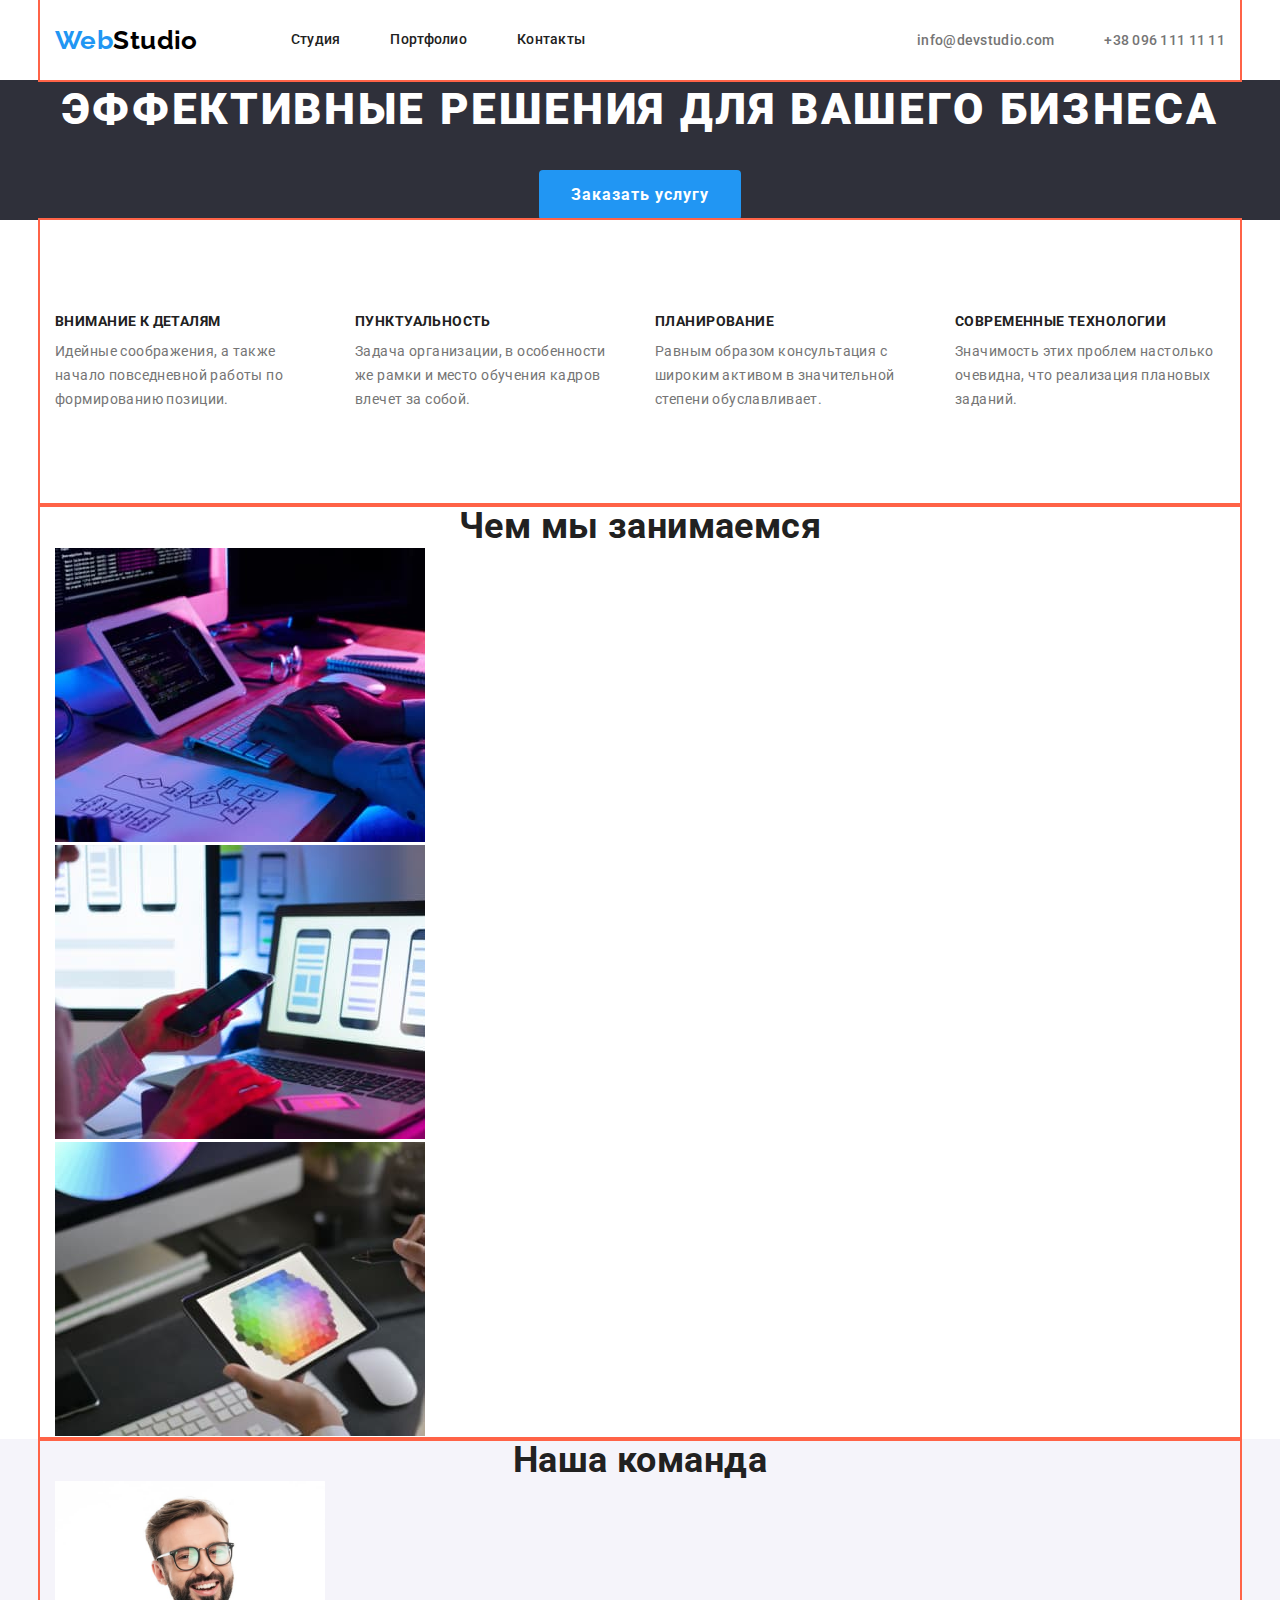
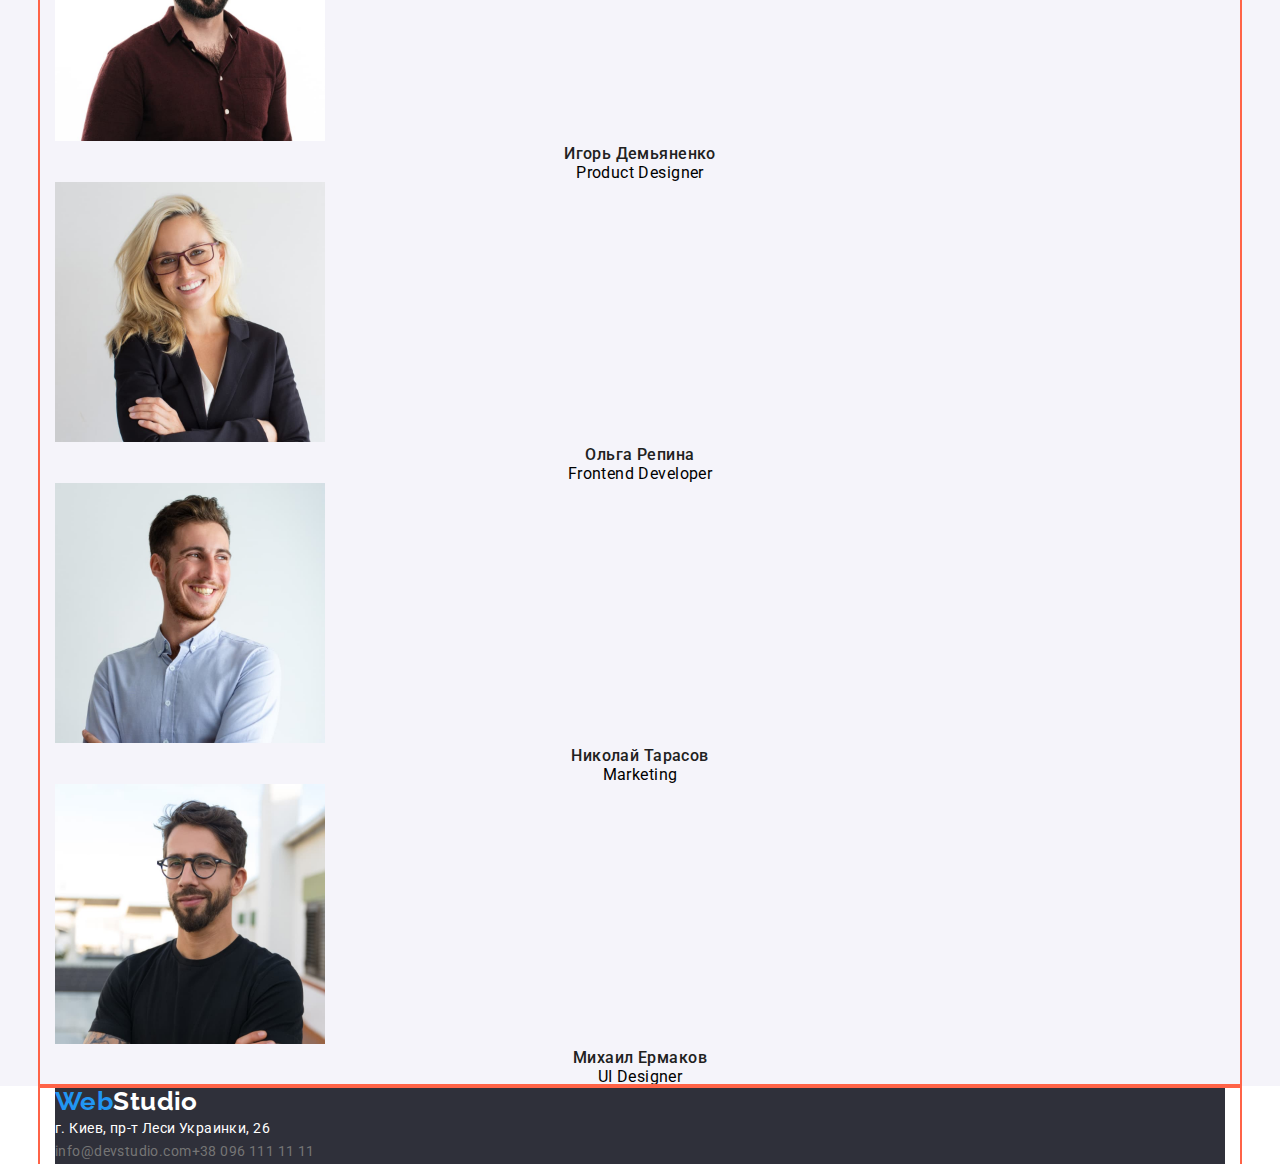
==== index.html @ 1a0620cc "подключил стили последними" ====
<!DOCTYPE html>
<html lang="ru">
<head>
    <meta charset="UTF-8">
    <meta http-equiv="X-UA-Compatible" content="IE=edge">
    <meta name="viewport" content="width=device-width, initial-scale=1.0">
    <title>Document</title>
    <link rel="stylesheet" href="https://cdnjs.cloudflare.com/ajax/libs/modern-normalize/1.1.0/modern-normalize.min.css">
    <link rel="preconnect" href="https://fonts.googleapis.com">
    <link rel="preconnect" href="https://fonts.gstatic.com" crossorigin>
    <link href="https://fonts.googleapis.com/css2?family=Raleway:wght@700&family=Roboto:wght@400;500;700;900&display=swap"
        rel="stylesheet">
    <link rel="stylesheet" href="./css/styles.css">
</head>
<body>
    <!--Хэдер-->
   <div class="container">
    <header class="header">
        <nav class="main-nav">
            <a href="/" lang="en" class="logo-header"><span class="logo1">Web</span><span class="logo2">Studio</span></a>
            <ul class="site-nav list">
                <li class="item"><a href="" class="link">Студия</a></li>
                <li class="item"><a href="./portfolio.html" class="link">Портфолио</a></li>
                <li class="item"><a href="" class="link">Контакты</a></li>
    
            </ul>
        
        <ul class="contacts list">
            <li class="item"><a href="mailto:info@devstudio.com" class="link">info@devstudio.com</a></li>
            <li class="item"><a href="tel:+380961111111" class="link">+38 096 111 11 11</a></li>
        </ul>
        </nav>
    </header>
   </div>

   <main>
        <!--Герой-->
        <section class="hero">
            
            <h1 class="hero-title">Эффективные решения для вашего бизнеса</h1>
            <button type="button" class="hero-button">Заказать услугу</button>

        </section>
        
        <!--Преимущества-->
        <section class="section">
            <div class="container">
                <h2 class="section-heading hidden">Наши преимущества</h2>
                <ul class="list">
                    <li class="adv">
                        <h3 class="section-advantages">Внимание к деталям</h3>
                        <p class="section-description">Идейные соображения, а также начало повседневной работы по формированию позиции.
                        </p>
                    </li>
                    <li class="adv">
                        <h3 class="section-advantages">Пунктуальность</h3>
                        <p class="section-description">Задача организации, в особенности же рамки и место обучения кадров влечет за
                            собой.</p>
                    </li>
                    <li class="adv">
                        <h3 class="section-advantages">Планирование</h3>
                        <p class="section-description">Равным образом консультация с широким активом в значительной степени
                            обуславливает.</p>
                    </li>
                
                    <li class="adv">
                        <h3 class="section-advantages">Современные технологии</h3>
                        <p class="section-description">Значимость этих проблем настолько очевидна, что реализация плановых заданий.</p>
                    </li>
                
                </ul>
            </div>
        </section>
        
        <!--Чем мы занимемся-->
        <section>
           <div class="container">
                <h2 class="section-heading">Чем мы занимаемся</h2>
                <ul class="list">
                    <li>
                        <img src="./images/img.jpg" alt="описание услуги 1" width="370" height="294">
                    </li>
                    <li>
                        <img src="./images/img-2.jpg" alt="описание услуги 2" width="370" height="294">
                    </li>
                    <li>
                        <img src="./images/img-3.jpg" alt="описание услуги 3" width="370" height="294">
                    </li>
                </ul>
           </div>
        </section>
        
        <!--Наша команда-->
        <section class="section-team">
            <div class="container">
                <h2 class="section-heading">Наша команда</h2>
                <ul class="list">
                    <li>
                        <img src="./images/игорьдем.jpg" alt="фото Игоря Демьяненко" width="270" height="260">
                        <h3 class="names">Игорь Демьяненко</h3>
                        <p lang="en" class="team-position">Product Designer</p>
                    </li>
                    <li>
                        <img src="./images/olgarepina.jpg" alt="фото Ольги Репиной" width="270" height="260">
                        <h3 class="names">Ольга Репина</h3>
                        <p lang="en" class="team-position">Frontend Developer</p>
                    </li>
                    <li>
                        <img src="./images/nikolaytarasov3.jpg" alt="фото Николая Тарасова" width="270" height="260">
                        <h3 class="names">Николай Тарасов</h3>
                        <p lang="en" class="team-position">Marketing</p>
                    </li>
                    <li>
                        <img src="./images/mihailermakov4.jpg" alt="фото Михаила Ермакова" width="270" height="260">
                        <h3 class="names">Михаил Ермаков</h3>
                        <p lang="en" class="team-position">UI Designer</p>
                    </li>
                
                </ul>
            </div>
        </section>
   </main>
    
    <div class="container">
        <footer class="footer">
            <a href="/" lang="en" class="logo-footer"><span class="logo1">Web</span><span class="logo2">Studio</span></a>
        
            <address class="adress">г. Киев, пр-т Леси Украинки, 26</address>
        
            <ul class="contacts list">
                <li>
                    <a href="mailto:info@devstudio.com" class="link">info@devstudio.com</a>
                </li>
                <li>
                    <a href="tel:+380961111111" class="link">+38 096 111 11 11</a>
                </li>
            </ul>
        
        
        </footer>
    </div>


</body>
</html>
---- css/styles.css ----
:root {
  --accent-color: #2196f3;
  --text-color: #757575;
  --heading-color: #212121;
  --footer-color: #2f303a;
  --primary-white: #ffffff;
  --main-backgroung-color: #ffffff;
  --header-color: #ececec;
  --secondary-background-colour: #f5f4fa;
  --hero-background: #2f303a;
  --hero-button-colour: #188ce8;
}

body {
  font-family: Roboto, sans-serif;
  font-size: 14px;
  background-color: var(--main-backgroung-color);
  letter-spacing: 0.03em;
  font-style: normal;
}
h1,
h2,
h3,
p,
ul {
  margin-top: 0;
  margin-bottom: 0;
}
.container {
  width: 1200px;
  padding: 0 15px;
  margin: 0 auto;
  box-sizing: border-box;
  outline: 2px solid tomato;
}

.list,
.list .link {
  list-style: none;
  text-decoration: none;
  padding-left: 0;
}
.hidden {
  margin-top: 0;
}
/* ЛОГОТИП */

.logo-header,
.logo-footer {
  font-family: Raleway, sans-serif;
  font-weight: bold;
  font-size: 26px;
  line-height: 1.19;
  text-decoration: none;
}

.logo-header .logo1 {
  color: var(--accent-color);
}

.logo-header .logo2 {
  color: #000000;
}
.logo-footer .logo1 {
  color: var(--accent-color);
}
.logo-footer .logo2 {
  color: var(--primary-white);
}

/* ХЭДЕР */
.header {
  background-color: var(--main-backgroung-color);
}
.logo-header {
  margin-left: 0px;
}
.main-nav {
  display: flex;
  align-items: center;
}
.site-nav {
  display: flex;
  margin-left: 93px;
}
.contacts {
  display: flex;
  margin-left: auto;
}

/* .site-nav .item {
  background-color: tomato;
}

.contacts .item {
  background-color: tomato;
} */
.site-nav .item:not(:last-child) {
  margin-right: 50px;
}
.contacts .item:not(:last-child) {
  margin-right: 50px;
}

.site-nav .link {
  display: block;
  padding-top: 32px;
  padding-bottom: 32px;

  color: var(--heading-color);
  font-weight: 500;
  line-height: 1.14;
  letter-spacing: 0.02em;
}

.site-nav .link.current {
  color: var(--accent-color);
}

.contacts .link {
  color: var(--text-color);
  font-weight: 500;
  line-height: 1.14px;
  letter-spacing: 0.02em;
}

.site-nav .link:hover,
.site-nav .link:focus,
.contacts .link:hover,
.contacts .link:focus {
  color: var(--accent-color);
}

/* FOOTER */

.footer {
  background-color: var(--footer-color);
}

.adress {
  color: var(--primary-white);
  line-height: 1.71;
  font-style: normal;
}
.footer .link {
  line-height: 1.71;
  font-weight: normal;
  letter-spacing: 0.03em;
}

/* MAIN */

h2,
h3 {
  color: var(--heading-color);
}

/* HERO */
.hero {
  background-color: var(--hero-background);
  text-align: center;
}

.hero-title {
  color: var(--primary-white);
  font-weight: 900;
  font-size: 44px;
  line-height: 1.36;
  letter-spacing: 0.06em;
  text-transform: uppercase;
  /* margin-top: 200px; */
}

.hero-button {
  display: inline-block;
  background-color: var(--accent-color);
  color: var(--primary-white);
  font-family: inherit;
  font-weight: 700;
  font-size: 16px;
  line-height: 1.87;
  /* display: flex; */
  align-items: center;
  letter-spacing: 0.06em;
  cursor: pointer;
  border-radius: 4px;
  border: none;
  padding: 10px 32px;
  margin-top: 30px;
}

.hero-button:hover,
.hero-button:focus {
  background-color: var(--hero-button-colour);
}

/* Описание */
.section .list {
  display: flex;
}

.section-heading.hidden {
  display: none;
}

.section-heading {
  font-weight: bold;
  font-size: 36px;
  line-height: 1.17;
  text-align: center;
}

.section .section-advantages {
  font-weight: bold;
  font-size: 14px;
  line-height: 1.14;
  text-transform: uppercase;
  margin-bottom: 10px;
}

.section .section-description {
  color: var(--text-color);
  font-size: 14px;
  line-height: 1.71;

  width: 270px;
}

.section .adv {
  padding-top: 94px;
  padding-bottom: 94px;
  margin-right: 30px;
}
.section .adv:last-child {
  margin-right: 0;
}

/* BUTTONS */
.filter .button {
  background-color: var(--secondary-background-colour);
  color: var(--heading-color);
  font-family: inherit;
  font-weight: 500;
  font-size: 16px;
  line-height: 1.62;
  text-align: center;
  cursor: pointer;
}

.button:hover,
.button:focus {
  background-color: var(--accent-color);
  color: var(--primary-white);
}

/* НАША КОМАНДА */
.section-team {
  background-color: var(--secondary-background-colour);
}
.section-team .names,
.section-team .team-position {
  font-size: 16px;
  line-height: 1.19;
  text-align: center;
}
.names {
  font-weight: 500;
}

/* ПОРТФОЛИО */
.portfolio .portfolio-heading {
  font-weight: bold;
  font-size: 18px;
  line-height: 2;
  letter-spacing: 0.06em;
}
.portfolio .link {
  text-decoration: none;
  list-style: none;
}
.portfolio-description {
  font-size: 16px;
  line-height: 1.87;
  color: var(--text-color);
}
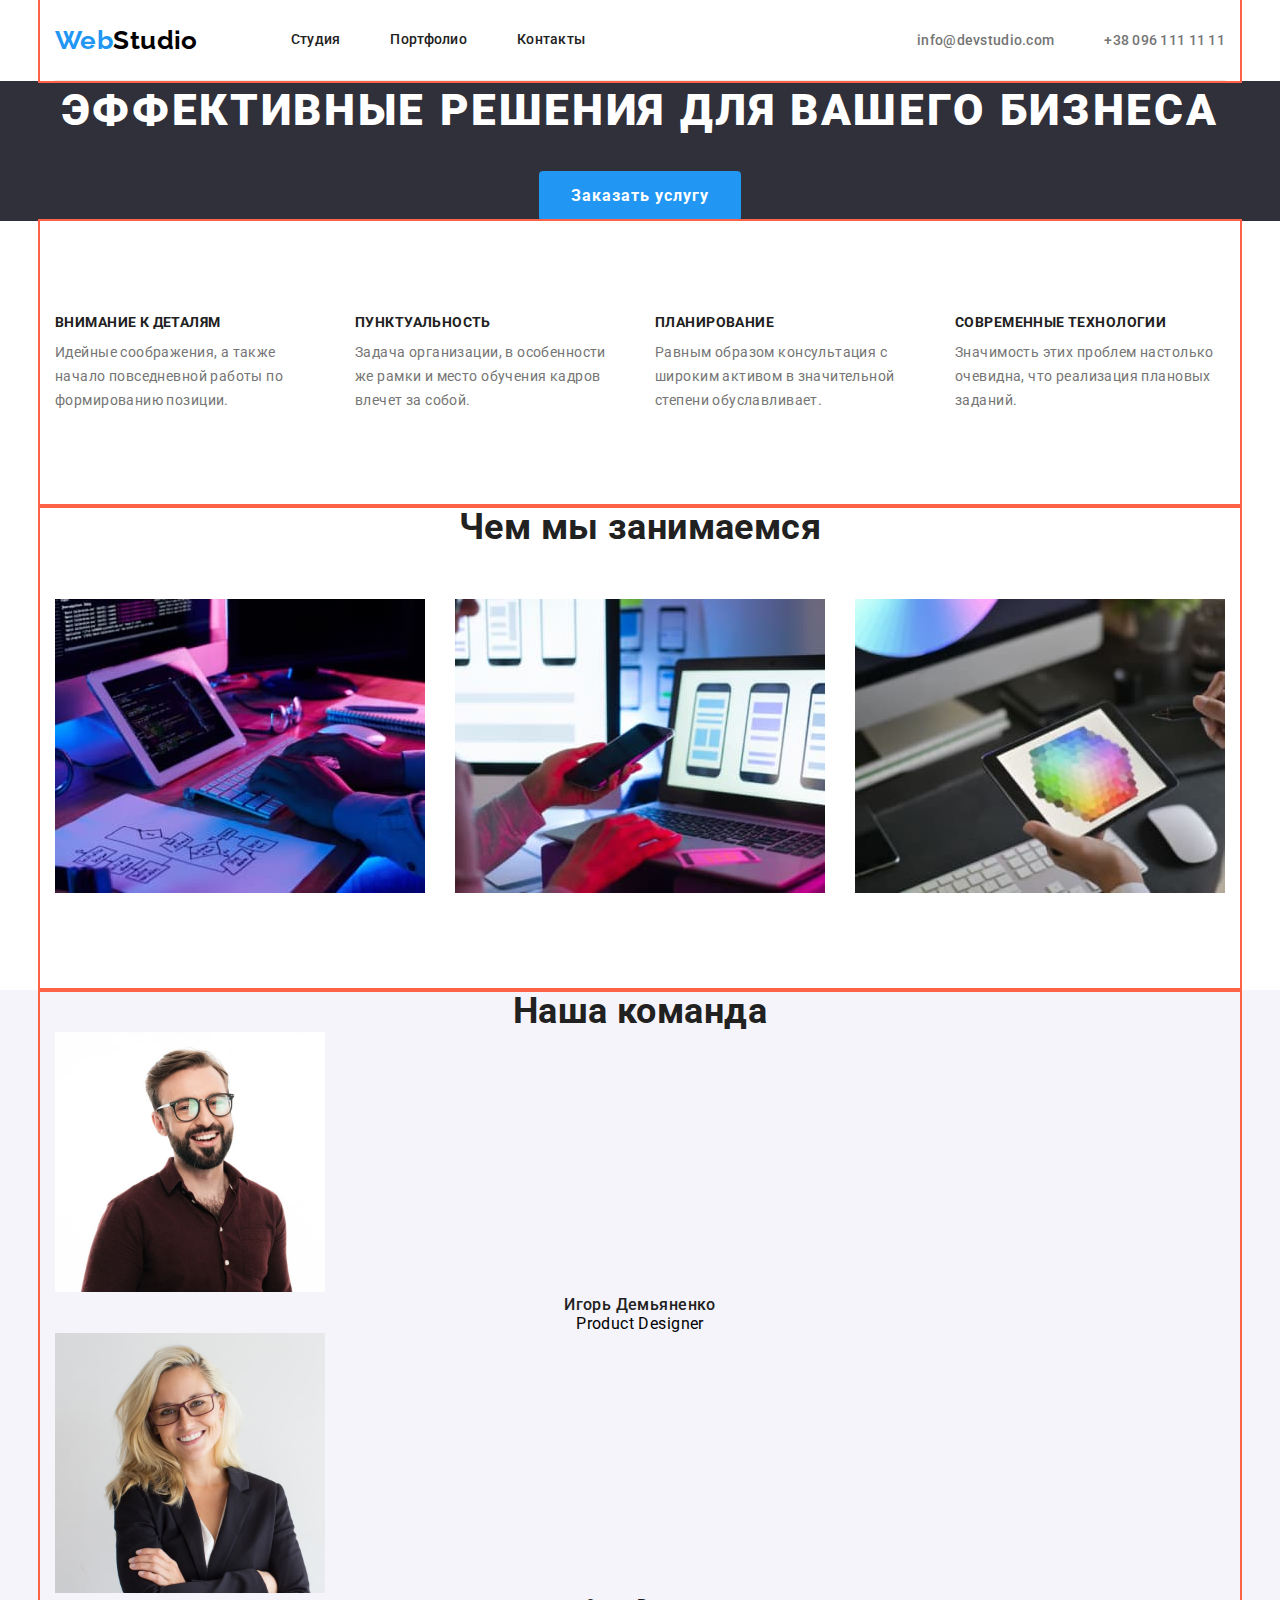
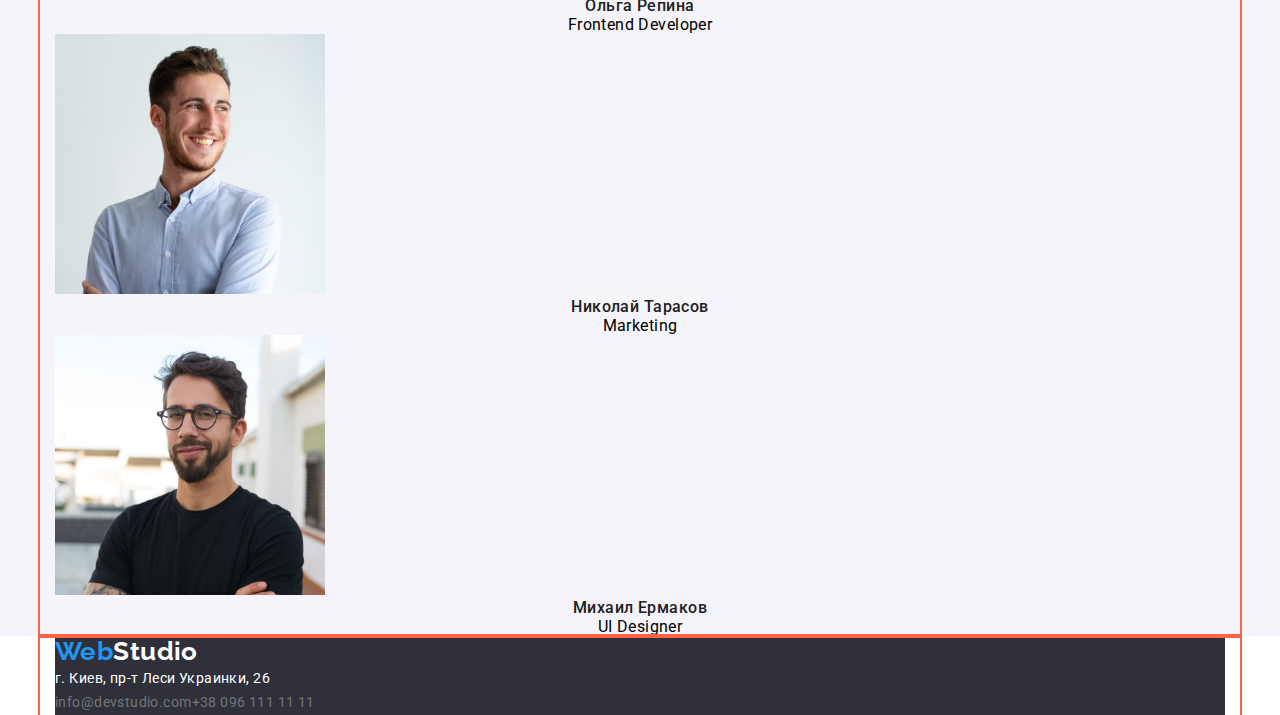
==== commit b24be4ac: "дз 3 чем мы занимемся" ====
--- a/index.html
+++ b/index.html
@@ -76,14 +76,14 @@
         <section>
            <div class="container">
                 <h2 class="section-heading">Чем мы занимаемся</h2>
-                <ul class="list">
-                    <li>
+                <ul class="list engagemant">
+                    <li class="item">
                         <img src="./images/img.jpg" alt="описание услуги 1" width="370" height="294">
                     </li>
-                    <li>
+                    <li class="item">
                         <img src="./images/img-2.jpg" alt="описание услуги 2" width="370" height="294">
                     </li>
-                    <li>
+                    <li class="item">
                         <img src="./images/img-3.jpg" alt="описание услуги 3" width="370" height="294">
                     </li>
                 </ul>
--- a/css/styles.css
+++ b/css/styles.css
@@ -71,6 +71,7 @@
 /* ХЭДЕР */
 .header {
   background-color: var(--main-backgroung-color);
+  border-bottom: 1px solid var(--header-color);
 }
 .logo-header {
   margin-left: 0px;
@@ -235,6 +236,17 @@
   margin-right: 0;
 }
 
+/* Чем мы занимаемся */
+.engagemant {
+  display: flex;
+  align-items: center;
+  margin-top: 50px;
+  padding-bottom: 94px;
+}
+.engagemant .item + .item {
+  margin-left: 30px;
+}
+
 /* BUTTONS */
 .filter .button {
   background-color: var(--secondary-background-colour);
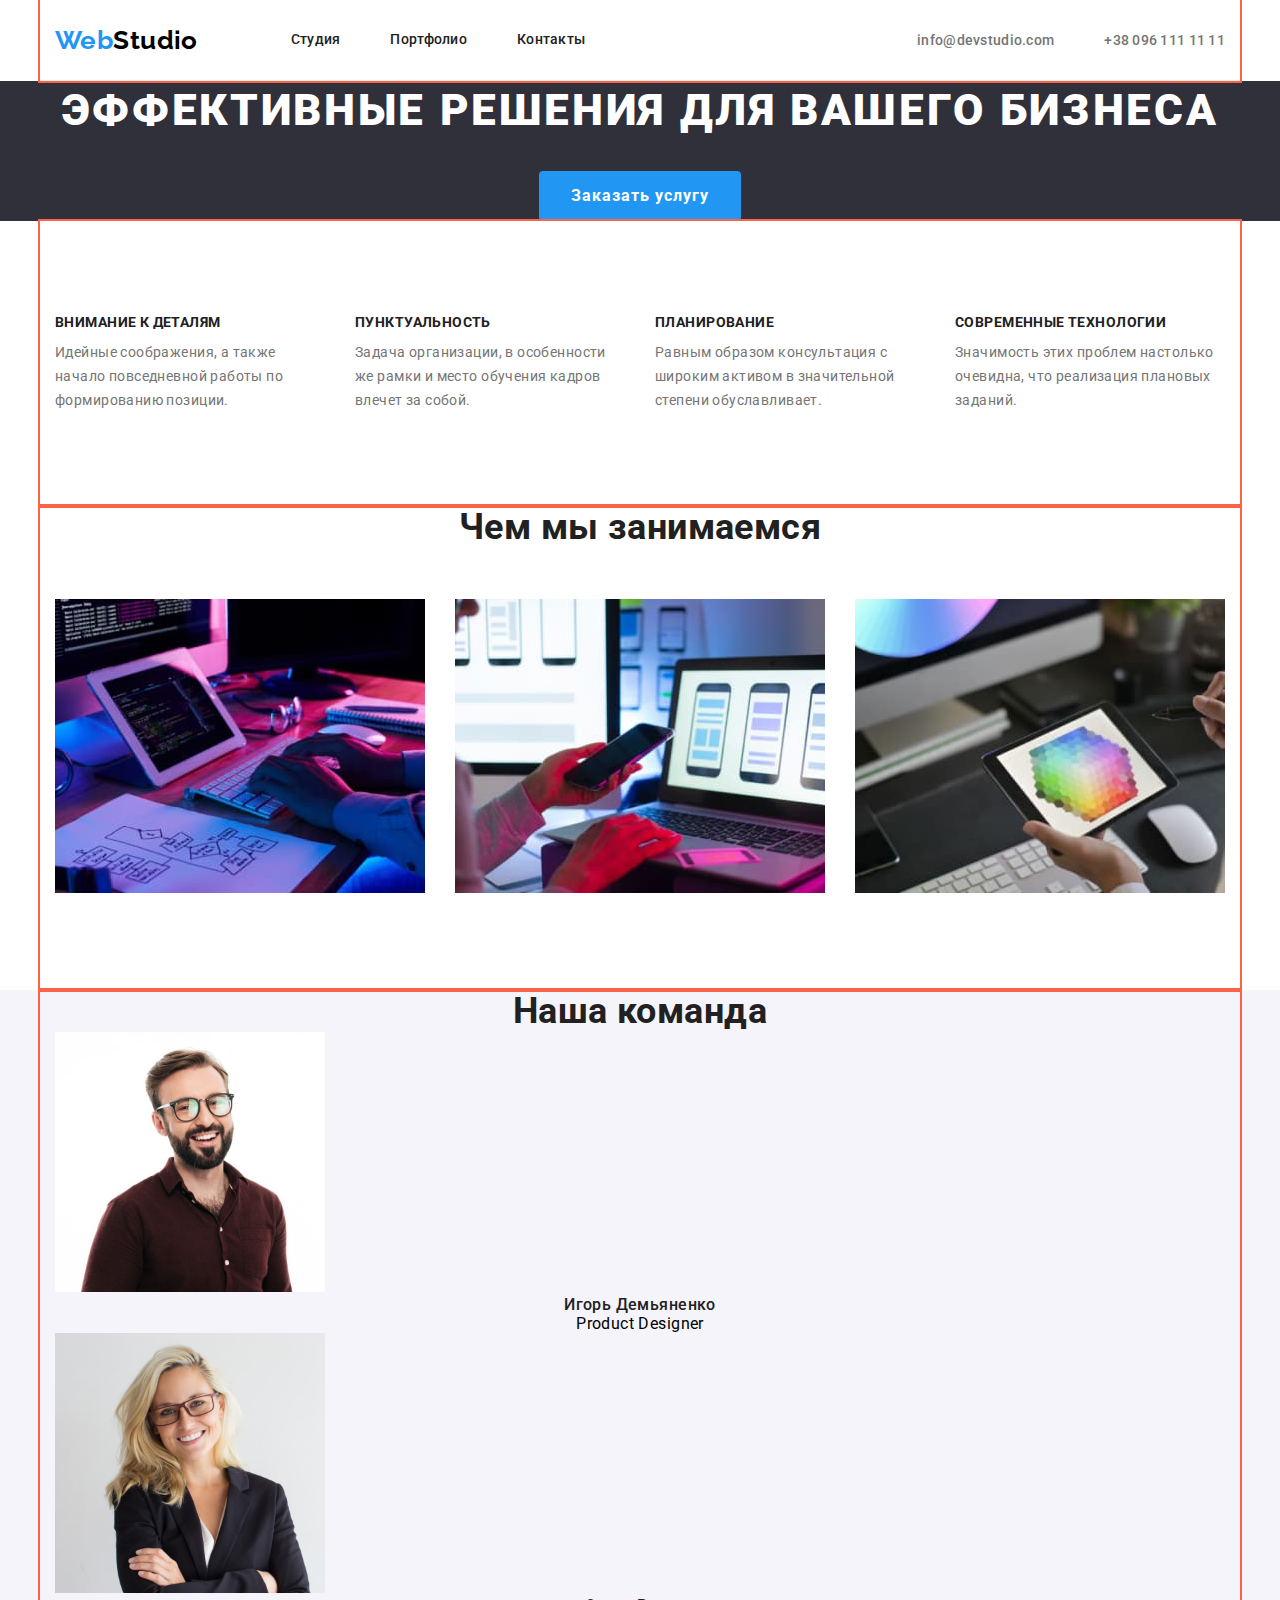
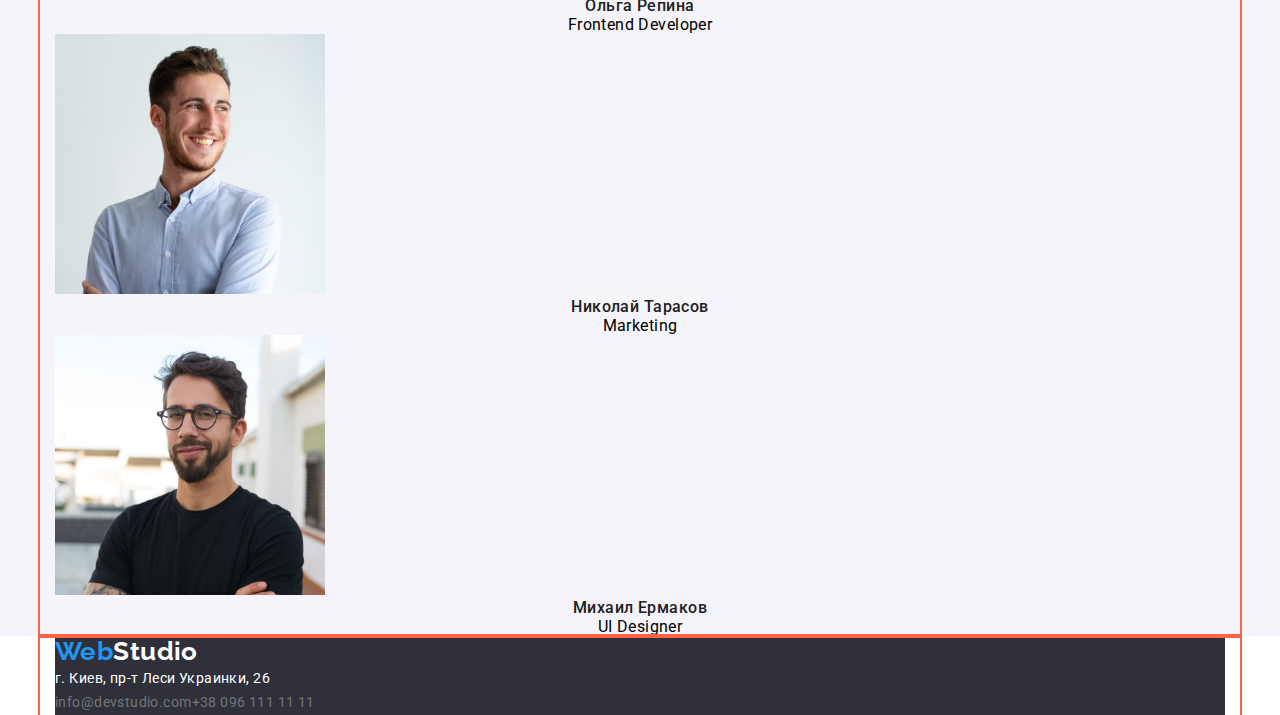
==== commit 9ae5118a: "дз3 добавил лнию в хедер" ====
--- a/index.html
+++ b/index.html
@@ -14,7 +14,7 @@
 </head>
 <body>
     <!--Хэдер-->
-   <div class="container">
+   <div class="container line">
     <header class="header">
         <nav class="main-nav">
             <a href="/" lang="en" class="logo-header"><span class="logo1">Web</span><span class="logo2">Studio</span></a>
--- a/css/styles.css
+++ b/css/styles.css
@@ -71,6 +71,8 @@
 /* ХЭДЕР */
 .header {
   background-color: var(--main-backgroung-color);
+}
+.line {
   border-bottom: 1px solid var(--header-color);
 }
 .logo-header {
@@ -89,13 +91,6 @@
   margin-left: auto;
 }
 
-/* .site-nav .item {
-  background-color: tomato;
-}
-
-.contacts .item {
-  background-color: tomato;
-} */
 .site-nav .item:not(:last-child) {
   margin-right: 50px;
 }
@@ -242,6 +237,10 @@
   align-items: center;
   margin-top: 50px;
   padding-bottom: 94px;
+  max-width: 100%;
+}
+.engagemant .item {
+  display: block;
 }
 .engagemant .item + .item {
   margin-left: 30px;
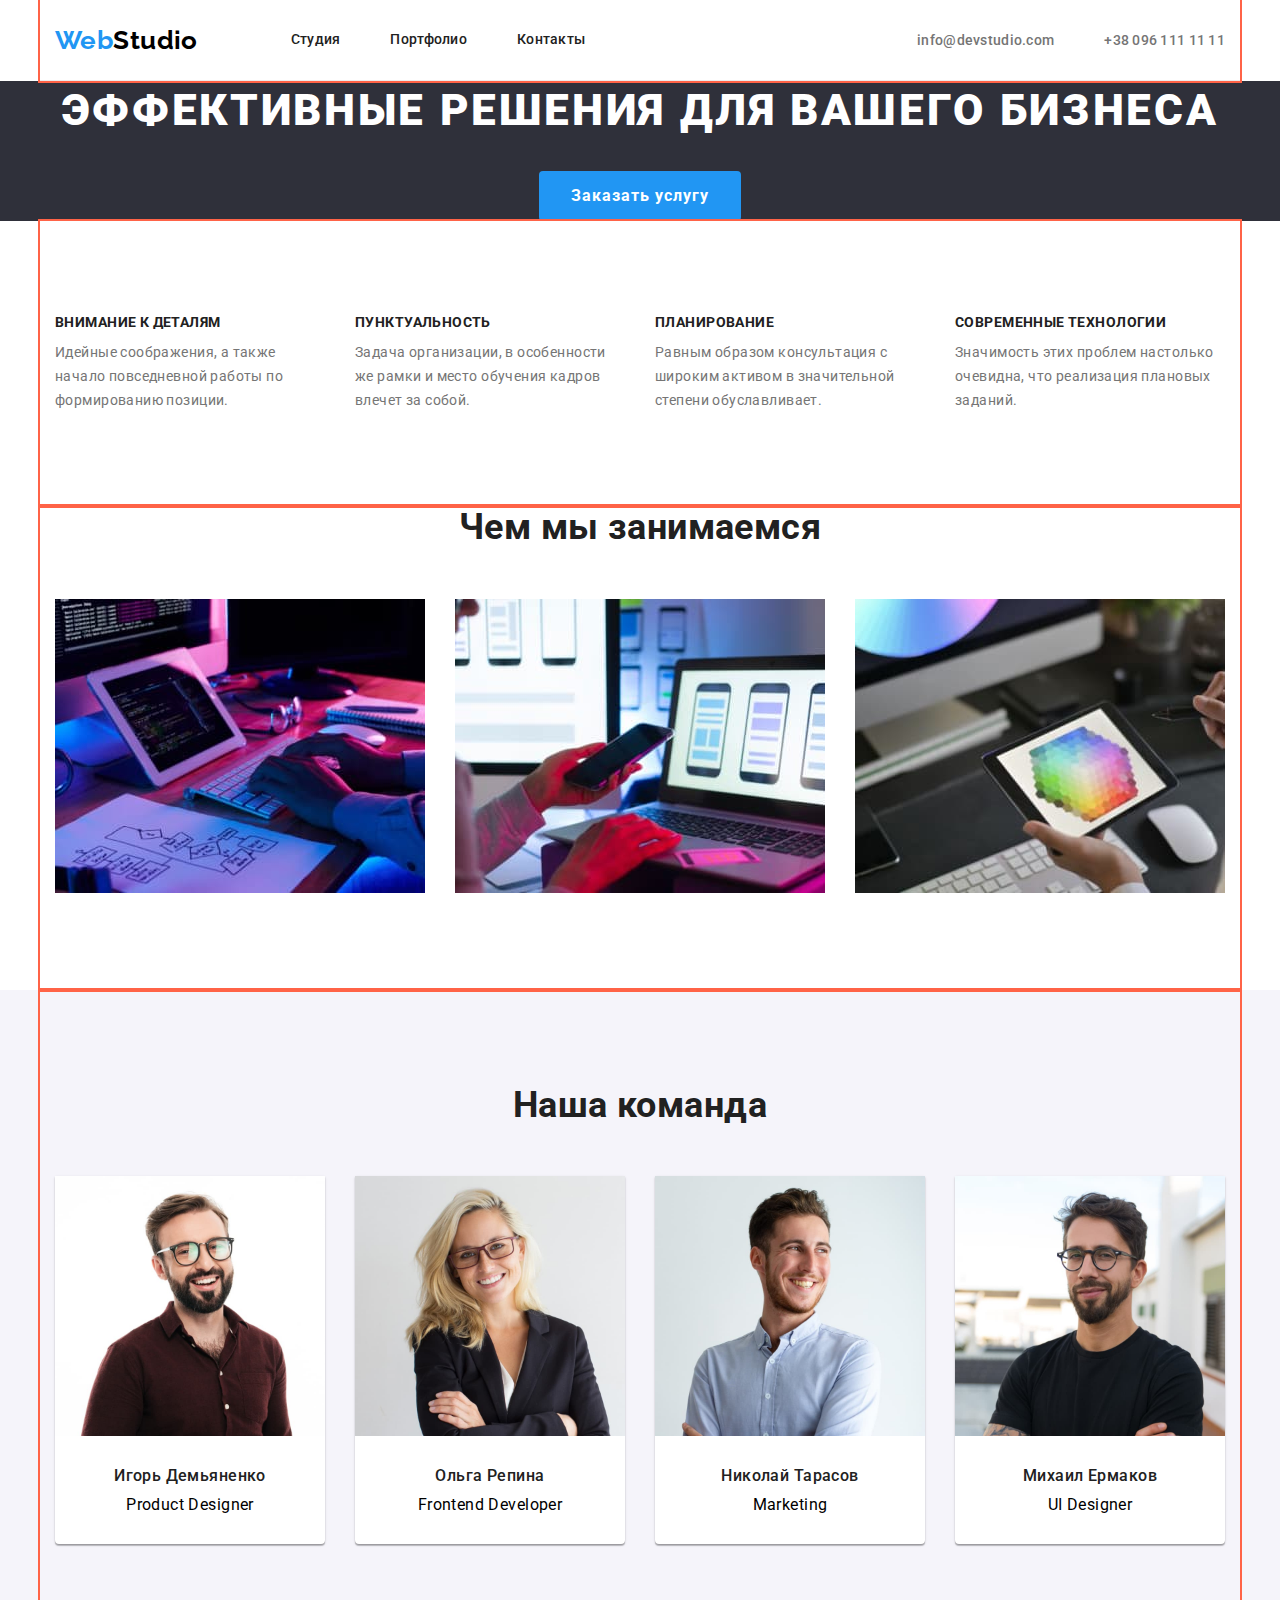
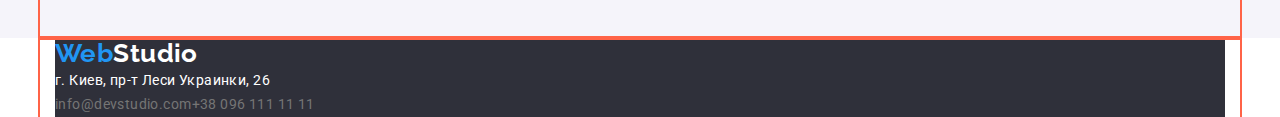
==== commit e7eb4b83: "дз3 сделал нашу команду" ====
--- a/index.html
+++ b/index.html
@@ -95,22 +95,22 @@
             <div class="container">
                 <h2 class="section-heading">Наша команда</h2>
                 <ul class="list">
-                    <li>
+                    <li class="photo-team">
                         <img src="./images/игорьдем.jpg" alt="фото Игоря Демьяненко" width="270" height="260">
                         <h3 class="names">Игорь Демьяненко</h3>
                         <p lang="en" class="team-position">Product Designer</p>
                     </li>
-                    <li>
+                    <li class="photo-team">
                         <img src="./images/olgarepina.jpg" alt="фото Ольги Репиной" width="270" height="260">
                         <h3 class="names">Ольга Репина</h3>
                         <p lang="en" class="team-position">Frontend Developer</p>
                     </li>
-                    <li>
+                    <li class="photo-team">
                         <img src="./images/nikolaytarasov3.jpg" alt="фото Николая Тарасова" width="270" height="260">
                         <h3 class="names">Николай Тарасов</h3>
                         <p lang="en" class="team-position">Marketing</p>
                     </li>
-                    <li>
+                    <li class="photo-team">
                         <img src="./images/mihailermakov4.jpg" alt="фото Михаила Ермакова" width="270" height="260">
                         <h3 class="names">Михаил Ермаков</h3>
                         <p lang="en" class="team-position">UI Designer</p>
--- a/css/styles.css
+++ b/css/styles.css
@@ -237,13 +237,39 @@
   align-items: center;
   margin-top: 50px;
   padding-bottom: 94px;
-  max-width: 100%;
 }
 .engagemant .item {
   display: block;
 }
 .engagemant .item + .item {
   margin-left: 30px;
+}
+
+/* Наша команда */
+.section-team .section-heading {
+  padding-top: 94px;
+  padding-bottom: 50px;
+}
+.section-team .list {
+  display: flex;
+}
+.photo-team {
+  background-color: var(--main-backgroung-color);
+  display: flex;
+  width: calc((100% - 90px) / 4);
+  margin-right: 30px;
+  margin-bottom: 94px;
+  flex-direction: column;
+  box-shadow: 0px 1px 3px rgba(0, 0, 0, 0.12), 0px 1px 1px rgba(0, 0, 0, 0.14),
+    0px 2px 1px rgba(0, 0, 0, 0.2);
+  border-radius: 0px 0px 4px 4px;
+}
+.names {
+  margin-top: 30px;
+}
+.team-position {
+  margin-top: 10px;
+  margin-bottom: 30px;
 }
 
 /* BUTTONS */
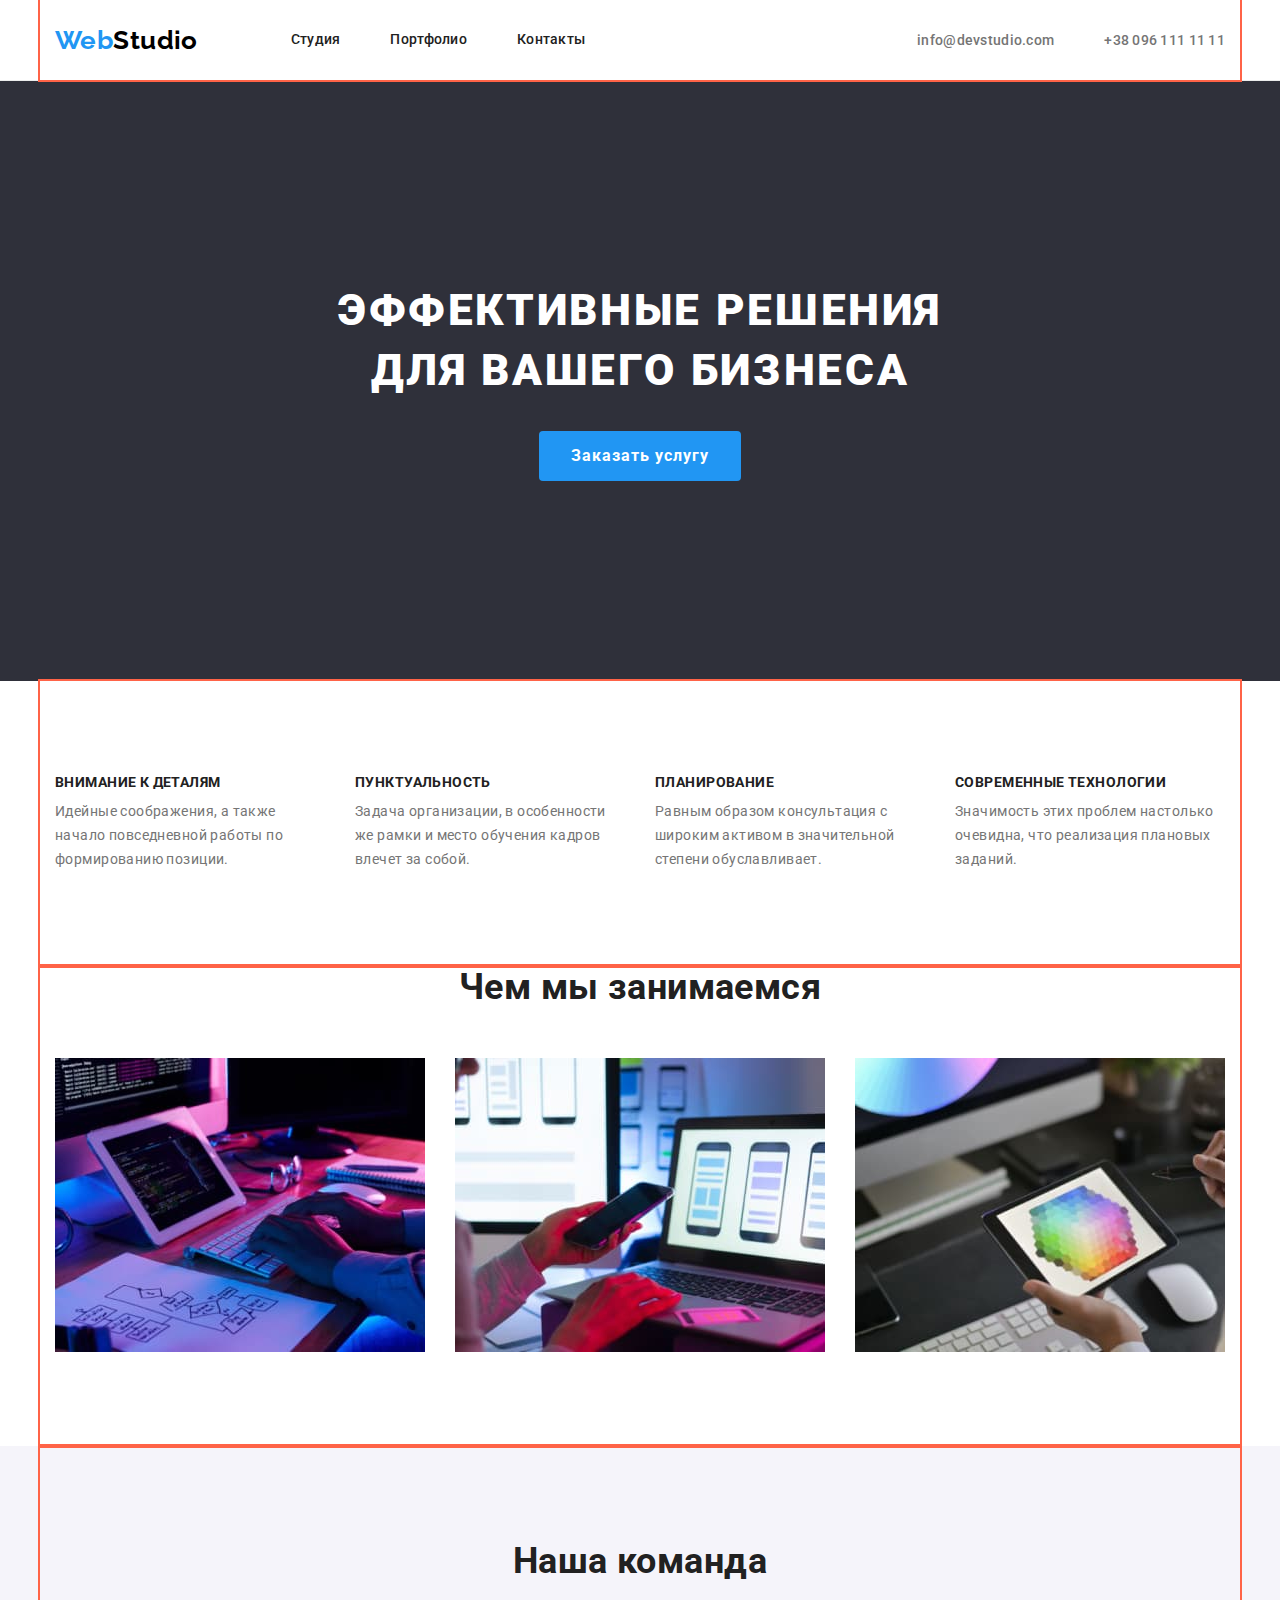
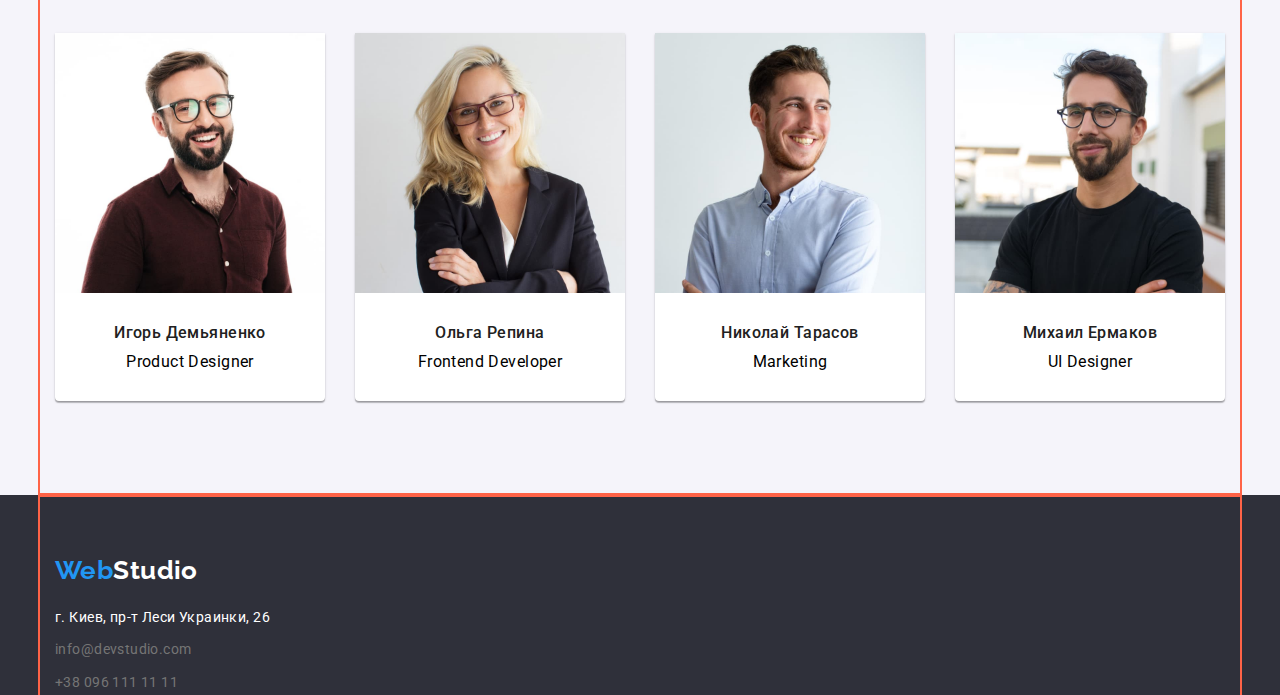
==== commit 67deb1f2: "дз3 закончил главную" ====
--- a/index.html
+++ b/index.html
@@ -14,24 +14,24 @@
 </head>
 <body>
     <!--Хэдер-->
-   <div class="container line">
-    <header class="header">
-        <nav class="main-nav">
-            <a href="/" lang="en" class="logo-header"><span class="logo1">Web</span><span class="logo2">Studio</span></a>
-            <ul class="site-nav list">
-                <li class="item"><a href="" class="link">Студия</a></li>
-                <li class="item"><a href="./portfolio.html" class="link">Портфолио</a></li>
-                <li class="item"><a href="" class="link">Контакты</a></li>
-    
-            </ul>
-        
-        <ul class="contacts list">
-            <li class="item"><a href="mailto:info@devstudio.com" class="link">info@devstudio.com</a></li>
-            <li class="item"><a href="tel:+380961111111" class="link">+38 096 111 11 11</a></li>
-        </ul>
-        </nav>
+   <header class="header">
+       <div class="container">
+            <nav class="main-nav">
+                <a href="/" lang="en" class="logo-header"><span class="logo1">Web</span><span class="logo2">Studio</span></a>
+                <ul class="site-nav list">
+                    <li class="item"><a href="" class="link">Студия</a></li>
+                    <li class="item"><a href="./portfolio.html" class="link">Портфолио</a></li>
+                    <li class="item"><a href="" class="link">Контакты</a></li>
+            
+                </ul>
+            
+                <ul class="contacts list">
+                    <li class="item"><a href="mailto:info@devstudio.com" class="link">info@devstudio.com</a></li>
+                    <li class="item"><a href="tel:+380961111111" class="link">+38 096 111 11 11</a></li>
+                </ul>
+            </nav>
+       </div>
     </header>
-   </div>
 
    <main>
         <!--Герой-->
@@ -78,13 +78,13 @@
                 <h2 class="section-heading">Чем мы занимаемся</h2>
                 <ul class="list engagemant">
                     <li class="item">
-                        <img src="./images/img.jpg" alt="описание услуги 1" width="370" height="294">
+                        <img src="./images/img.jpg" alt="описание услуги 1" width="370" height="294" class="image no-gap">
                     </li>
                     <li class="item">
-                        <img src="./images/img-2.jpg" alt="описание услуги 2" width="370" height="294">
+                        <img src="./images/img-2.jpg" alt="описание услуги 2" width="370" height="294" class="image no-gap">
                     </li>
                     <li class="item">
-                        <img src="./images/img-3.jpg" alt="описание услуги 3" width="370" height="294">
+                        <img src="./images/img-3.jpg" alt="описание услуги 3" width="370" height="294" class="image no-gap">
                     </li>
                 </ul>
            </div>
@@ -96,22 +96,22 @@
                 <h2 class="section-heading">Наша команда</h2>
                 <ul class="list">
                     <li class="photo-team">
-                        <img src="./images/игорьдем.jpg" alt="фото Игоря Демьяненко" width="270" height="260">
+                        <img src="./images/игорьдем.jpg" alt="фото Игоря Демьяненко" width="270" height="260" class="image no-gap">
                         <h3 class="names">Игорь Демьяненко</h3>
                         <p lang="en" class="team-position">Product Designer</p>
                     </li>
                     <li class="photo-team">
-                        <img src="./images/olgarepina.jpg" alt="фото Ольги Репиной" width="270" height="260">
+                        <img src="./images/olgarepina.jpg" alt="фото Ольги Репиной" width="270" height="260" class="image no-gap">
                         <h3 class="names">Ольга Репина</h3>
                         <p lang="en" class="team-position">Frontend Developer</p>
                     </li>
                     <li class="photo-team">
-                        <img src="./images/nikolaytarasov3.jpg" alt="фото Николая Тарасова" width="270" height="260">
+                        <img src="./images/nikolaytarasov3.jpg" alt="фото Николая Тарасова" width="270" height="260" class="image no-gap">
                         <h3 class="names">Николай Тарасов</h3>
                         <p lang="en" class="team-position">Marketing</p>
                     </li>
                     <li class="photo-team">
-                        <img src="./images/mihailermakov4.jpg" alt="фото Михаила Ермакова" width="270" height="260">
+                        <img src="./images/mihailermakov4.jpg" alt="фото Михаила Ермакова" width="270" height="260" class="image no-gap">
                         <h3 class="names">Михаил Ермаков</h3>
                         <p lang="en" class="team-position">UI Designer</p>
                     </li>
@@ -120,25 +120,29 @@
             </div>
         </section>
    </main>
-    
-    <div class="container">
-        <footer class="footer">
-            <a href="/" lang="en" class="logo-footer"><span class="logo1">Web</span><span class="logo2">Studio</span></a>
+
+    <footer class="footer">
+       <div class="container">
+        
+            <div class="cont-foot">
+                <a href="/" lang="en" class="logo-footer"><span class="logo1">Web</span><span class="logo2">Studio</span></a>
+            </div>
         
             <address class="adress">г. Киев, пр-т Леси Украинки, 26</address>
         
             <ul class="contacts list">
-                <li>
+                <li class="footreq">
                     <a href="mailto:info@devstudio.com" class="link">info@devstudio.com</a>
                 </li>
-                <li>
+                <li class="footreq">
                     <a href="tel:+380961111111" class="link">+38 096 111 11 11</a>
                 </li>
             </ul>
         
-        
-        </footer>
-    </div>
+       </div>
+    
+    
+    </footer>
 
 
 </body>
--- a/css/styles.css
+++ b/css/styles.css
@@ -33,7 +33,9 @@
   box-sizing: border-box;
   outline: 2px solid tomato;
 }
-
+.no-gap {
+  display: block;
+}
 .list,
 .list .link {
   list-style: none;
@@ -71,10 +73,9 @@
 /* ХЭДЕР */
 .header {
   background-color: var(--main-backgroung-color);
-}
-.line {
   border-bottom: 1px solid var(--header-color);
 }
+
 .logo-header {
   margin-left: 0px;
 }
@@ -86,7 +87,7 @@
   display: flex;
   margin-left: 93px;
 }
-.contacts {
+.header .contacts {
   display: flex;
   margin-left: auto;
 }
@@ -132,16 +133,24 @@
 .footer {
   background-color: var(--footer-color);
 }
+.cont-foot {
+  padding-top: 60px;
+}
 
 .adress {
   color: var(--primary-white);
   line-height: 1.71;
   font-style: normal;
-}
+  margin-top: 20px;
+}
+
 .footer .link {
   line-height: 1.71;
   font-weight: normal;
   letter-spacing: 0.03em;
+}
+.footreq {
+  margin-top: 9px;
 }
 
 /* MAIN */
@@ -164,7 +173,10 @@
   line-height: 1.36;
   letter-spacing: 0.06em;
   text-transform: uppercase;
-  /* margin-top: 200px; */
+  padding-top: 200px;
+  width: 696px;
+  margin-left: auto;
+  margin-right: auto;
 }
 
 .hero-button {
@@ -175,7 +187,6 @@
   font-weight: 700;
   font-size: 16px;
   line-height: 1.87;
-  /* display: flex; */
   align-items: center;
   letter-spacing: 0.06em;
   cursor: pointer;
@@ -183,6 +194,7 @@
   border: none;
   padding: 10px 32px;
   margin-top: 30px;
+  margin-bottom: 200px;
 }
 
 .hero-button:hover,
@@ -264,6 +276,10 @@
     0px 2px 1px rgba(0, 0, 0, 0.2);
   border-radius: 0px 0px 4px 4px;
 }
+.photo-team:last-child {
+  margin-right: 0;
+}
+
 .names {
   margin-top: 30px;
 }
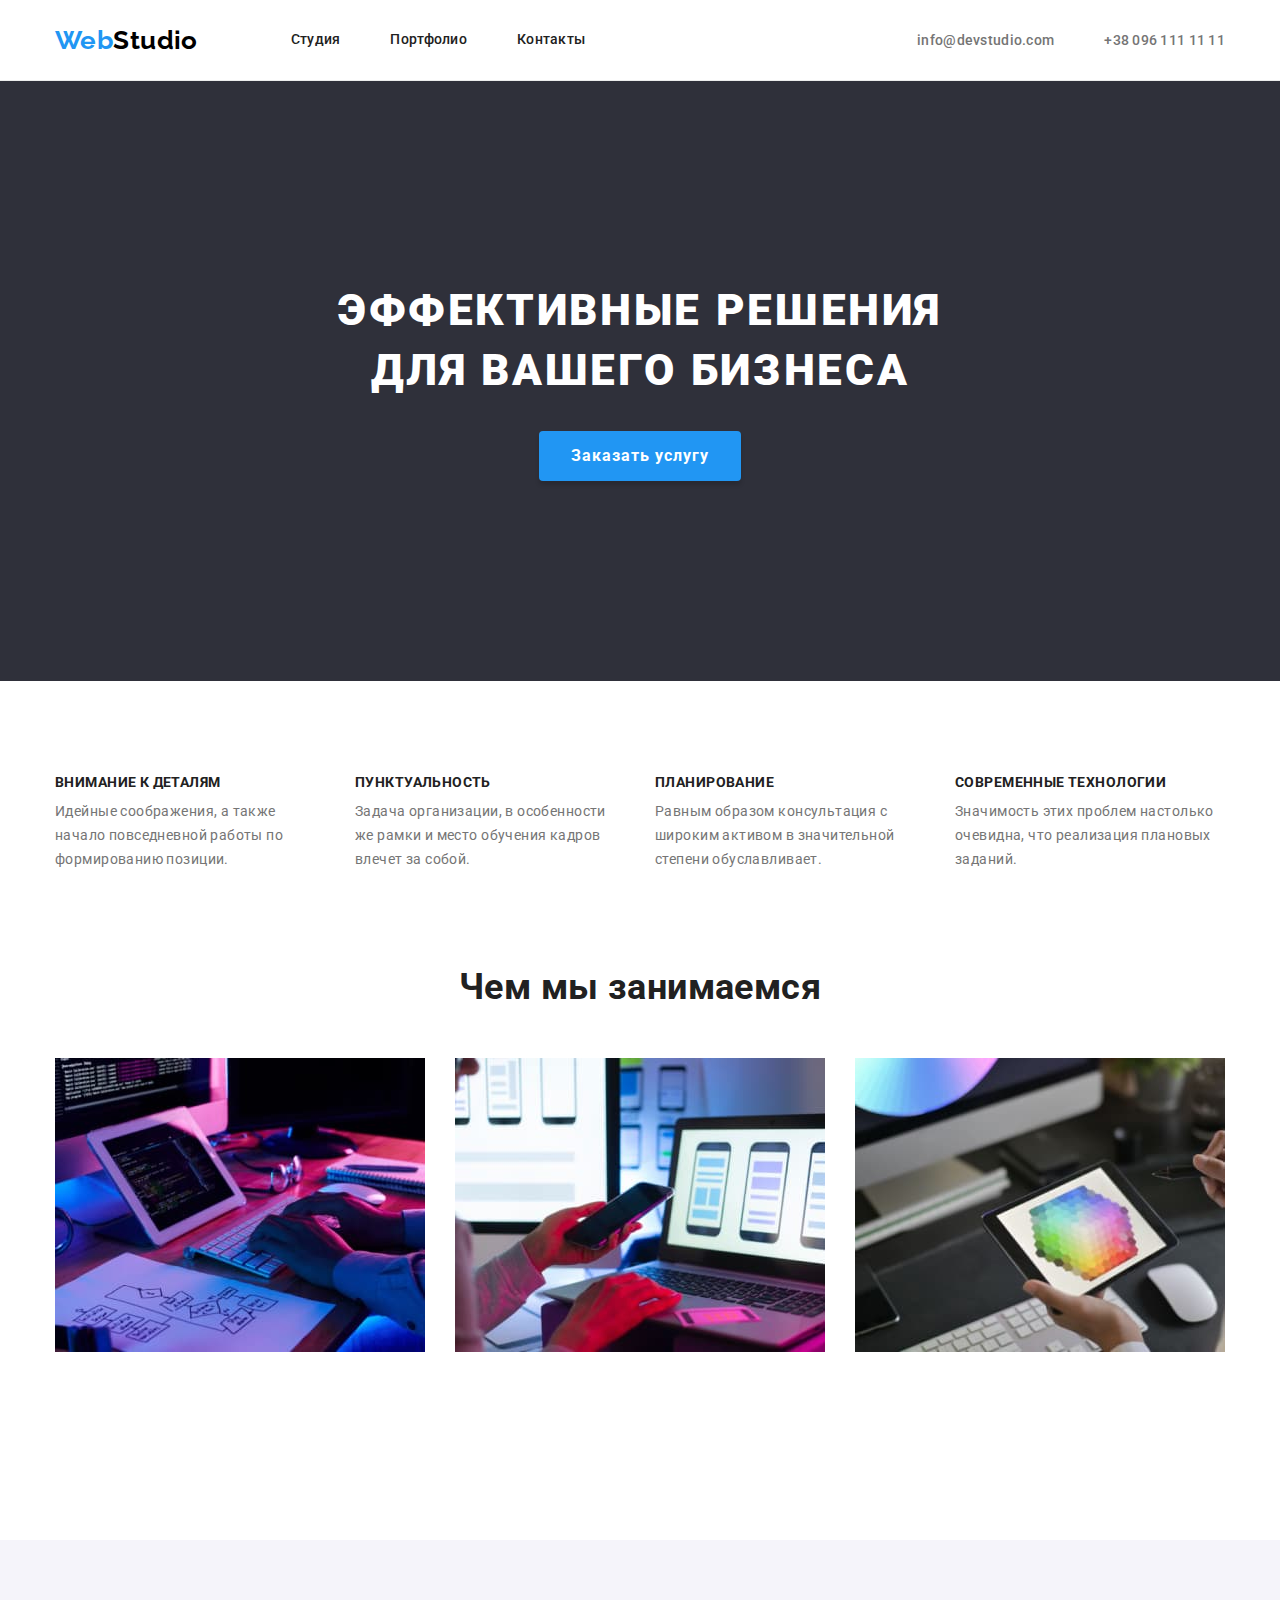
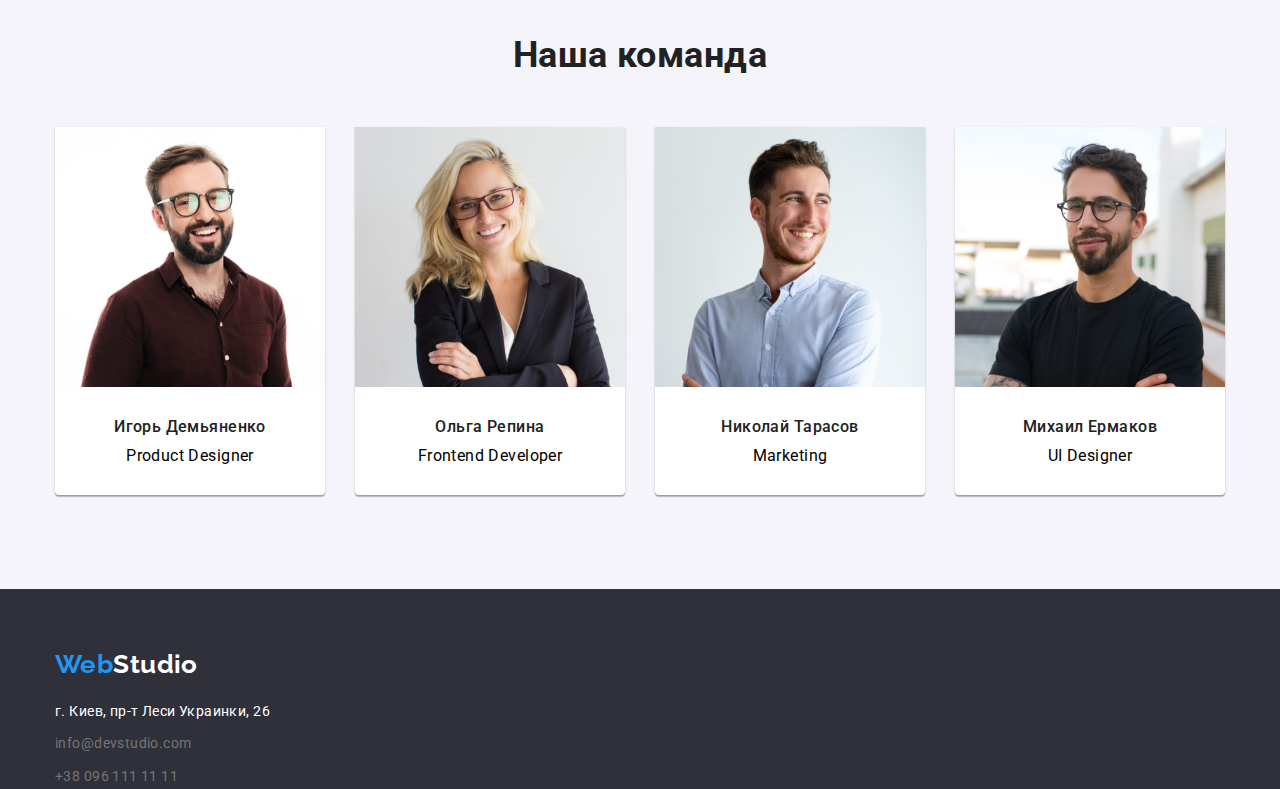
==== commit 899b0f95: "исправил паддинги главной" ====
--- a/index.html
+++ b/index.html
@@ -73,7 +73,7 @@
         </section>
         
         <!--Чем мы занимемся-->
-        <section>
+        <section class="what-we-do">
            <div class="container">
                 <h2 class="section-heading">Чем мы занимаемся</h2>
                 <ul class="list engagemant">
--- a/css/styles.css
+++ b/css/styles.css
@@ -9,6 +9,7 @@
   --secondary-background-colour: #f5f4fa;
   --hero-background: #2f303a;
   --hero-button-colour: #188ce8;
+  --border-color: #eeeeee;
 }
 
 body {
@@ -26,12 +27,18 @@
   margin-top: 0;
   margin-bottom: 0;
 }
+img {
+  max-width: 100%;
+  height: auto;
+}
 .container {
   width: 1200px;
   padding: 0 15px;
   margin: 0 auto;
   box-sizing: border-box;
-  outline: 2px solid tomato;
+  margin-right: auto;
+  margin-left: auto;
+  /* outline: 2px solid tomato; */
 }
 .no-gap {
   display: block;
@@ -188,6 +195,7 @@
   font-size: 16px;
   line-height: 1.87;
   align-items: center;
+  text-align: center;
   letter-spacing: 0.06em;
   cursor: pointer;
   border-radius: 4px;
@@ -195,6 +203,7 @@
   padding: 10px 32px;
   margin-top: 30px;
   margin-bottom: 200px;
+  box-shadow: 0px 4px 4px rgba(0, 0, 0, 0.15);
 }
 
 .hero-button:hover,
@@ -203,6 +212,7 @@
 }
 
 /* Описание */
+
 .section .list {
   display: flex;
 }
@@ -233,17 +243,21 @@
 
   width: 270px;
 }
-
+.section {
+  padding-top: 94px;
+}
 .section .adv {
+  margin-right: 30px;
+}
+.section .adv:last-child {
+  margin-right: 0;
+}
+
+/* Чем мы занимаемся */
+.what-we-do {
   padding-top: 94px;
   padding-bottom: 94px;
-  margin-right: 30px;
-}
-.section .adv:last-child {
-  margin-right: 0;
-}
-
-/* Чем мы занимаемся */
+}
 .engagemant {
   display: flex;
   align-items: center;
@@ -258,9 +272,13 @@
 }
 
 /* Наша команда */
+.section-team {
+  padding-top: 94px;
+  padding-bottom: 94px;
+}
+
 .section-team .section-heading {
-  padding-top: 94px;
-  padding-bottom: 50px;
+  margin-bottom: 50px;
 }
 .section-team .list {
   display: flex;
@@ -270,7 +288,6 @@
   display: flex;
   width: calc((100% - 90px) / 4);
   margin-right: 30px;
-  margin-bottom: 94px;
   flex-direction: column;
   box-shadow: 0px 1px 3px rgba(0, 0, 0, 0.12), 0px 1px 1px rgba(0, 0, 0, 0.14),
     0px 2px 1px rgba(0, 0, 0, 0.2);
@@ -298,6 +315,10 @@
   line-height: 1.62;
   text-align: center;
   cursor: pointer;
+  background: var(--secondary-background-colour);
+  border-radius: 4px;
+  border: none;
+  padding: 6px 22px;
 }
 
 .button:hover,
@@ -321,11 +342,21 @@
 }
 
 /* ПОРТФОЛИО */
+.filter-portfolio {
+  padding-bottom: 94px;
+  padding-top: 94px;
+}
+
 .portfolio .portfolio-heading {
   font-weight: bold;
   font-size: 18px;
   line-height: 2;
   letter-spacing: 0.06em;
+  padding-top: 20px;
+  padding-right: 24px;
+  padding-left: 24px;
+  border-left: 1px solid var(--border-color);
+  border-right: 1px solid var(--border-color);
 }
 .portfolio .link {
   text-decoration: none;
@@ -335,4 +366,37 @@
   font-size: 16px;
   line-height: 1.87;
   color: var(--text-color);
-}
+  padding: 4px 24px 20px 24px;
+  border-left: 1px solid var(--border-color);
+  border-right: 1px solid var(--border-color);
+  border-bottom: 1px solid var(--border-color);
+}
+
+.portfolio {
+  display: flex;
+  flex-wrap: wrap;
+  margin-top: -30px;
+  margin-left: -30px;
+}
+
+.portfolio .item {
+  /* border: 1px solid #eeeeee; */
+  flex-basis: calc(100% / 3 - 30px);
+  margin-left: 30px;
+  margin-top: 30px;
+}
+
+/* ПОРТФОЛИО КНОПКИ */
+
+.filter {
+  display: flex;
+  justify-content: center;
+}
+
+.filbutt {
+  margin-right: 9px;
+  margin-bottom: 50px;
+}
+.filbutt:last-child {
+  margin-right: 0;
+}
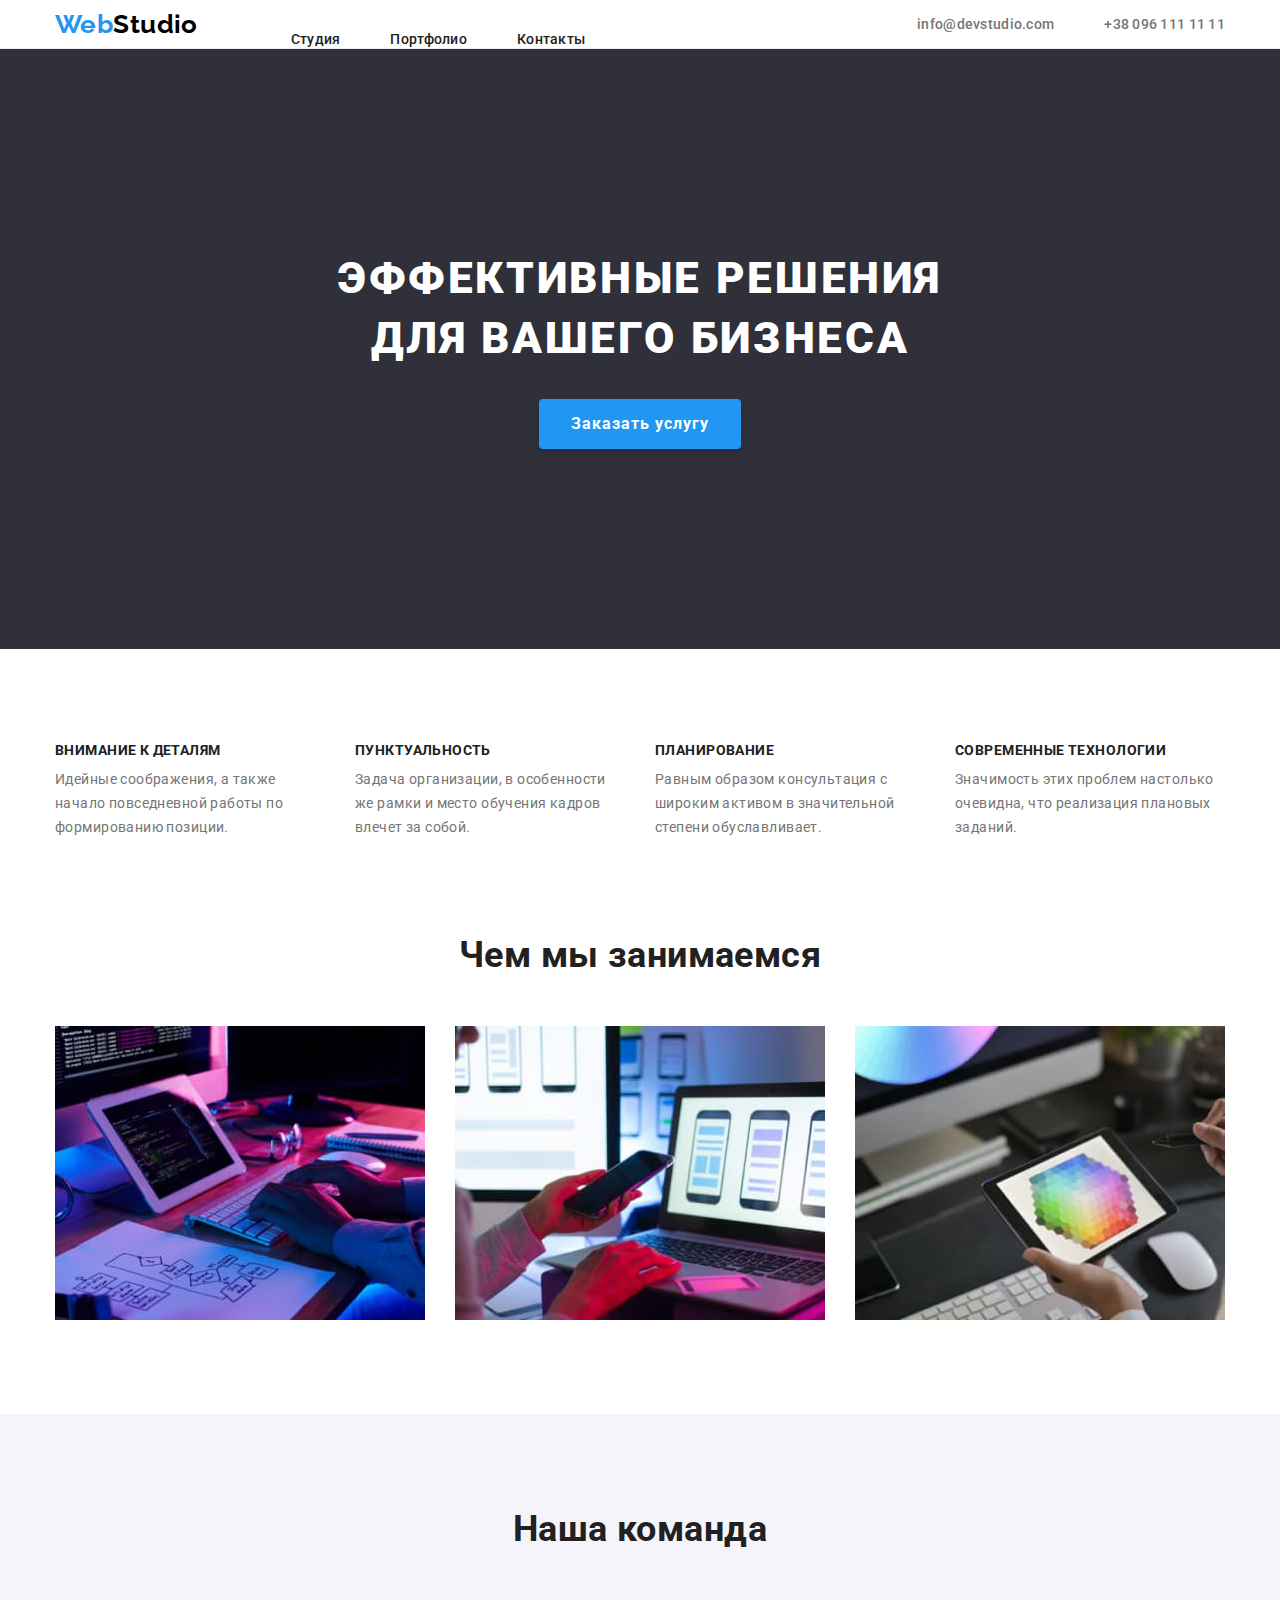
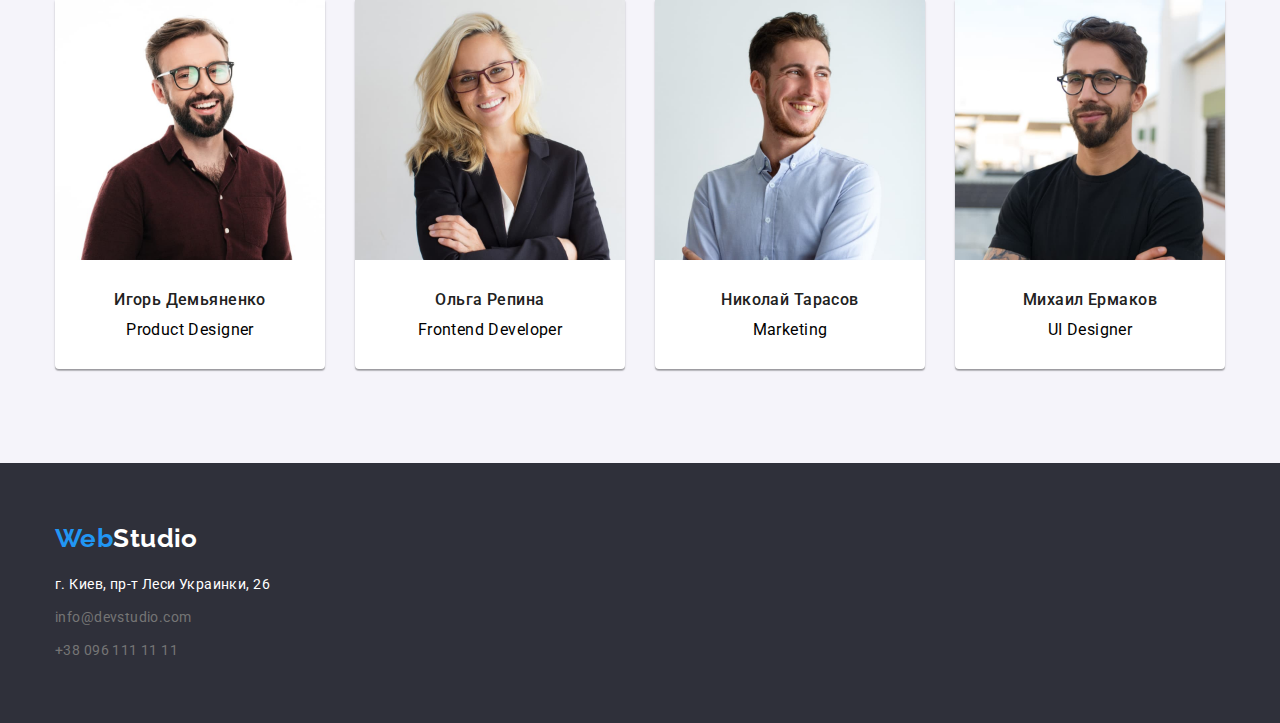
==== commit caab2214: "сделал правки ментора" ====
--- a/index.html
+++ b/index.html
@@ -124,9 +124,8 @@
     <footer class="footer">
        <div class="container">
         
-            <div class="cont-foot">
-                <a href="/" lang="en" class="logo-footer"><span class="logo1">Web</span><span class="logo2">Studio</span></a>
-            </div>
+            <a href="/" lang="en" class="logo-footer"><span class="logo1">Web</span><span class="logo2">Studio</span></a>
+           
         
             <address class="adress">г. Киев, пр-т Леси Украинки, 26</address>
         
--- a/css/styles.css
+++ b/css/styles.css
@@ -28,6 +28,7 @@
   margin-bottom: 0;
 }
 img {
+  display: block;
   max-width: 100%;
   height: auto;
 }
@@ -109,7 +110,6 @@
 .site-nav .link {
   display: block;
   padding-top: 32px;
-  padding-bottom: 32px;
 
   color: var(--heading-color);
   font-weight: 500;
@@ -126,6 +126,8 @@
   font-weight: 500;
   line-height: 1.14px;
   letter-spacing: 0.02em;
+  padding-top: 32px;
+  padding-bottom: 32px;
 }
 
 .site-nav .link:hover,
@@ -139,8 +141,7 @@
 
 .footer {
   background-color: var(--footer-color);
-}
-.cont-foot {
+  padding-bottom: 60px;
   padding-top: 60px;
 }
 
@@ -148,7 +149,7 @@
   color: var(--primary-white);
   line-height: 1.71;
   font-style: normal;
-  margin-top: 20px;
+  padding-top: 20px;
 }
 
 .footer .link {
@@ -157,7 +158,7 @@
   letter-spacing: 0.03em;
 }
 .footreq {
-  margin-top: 9px;
+  padding-top: 9px;
 }
 
 /* MAIN */
@@ -248,6 +249,7 @@
 }
 .section .adv {
   margin-right: 30px;
+  width: calc((100% - 90px) / 4);
 }
 .section .adv:last-child {
   margin-right: 0;
@@ -261,11 +263,11 @@
 .engagemant {
   display: flex;
   align-items: center;
-  margin-top: 50px;
-  padding-bottom: 94px;
+  padding-top: 50px;
 }
 .engagemant .item {
   display: block;
+  width: calc((100% - 60px) / 3);
 }
 .engagemant .item + .item {
   margin-left: 30px;
@@ -278,7 +280,7 @@
 }
 
 .section-team .section-heading {
-  margin-bottom: 50px;
+  padding-bottom: 50px;
 }
 .section-team .list {
   display: flex;
@@ -298,11 +300,11 @@
 }
 
 .names {
-  margin-top: 30px;
+  padding-top: 30px;
 }
 .team-position {
-  margin-top: 10px;
-  margin-bottom: 30px;
+  padding-top: 10px;
+  padding-bottom: 30px;
 }
 
 /* BUTTONS */
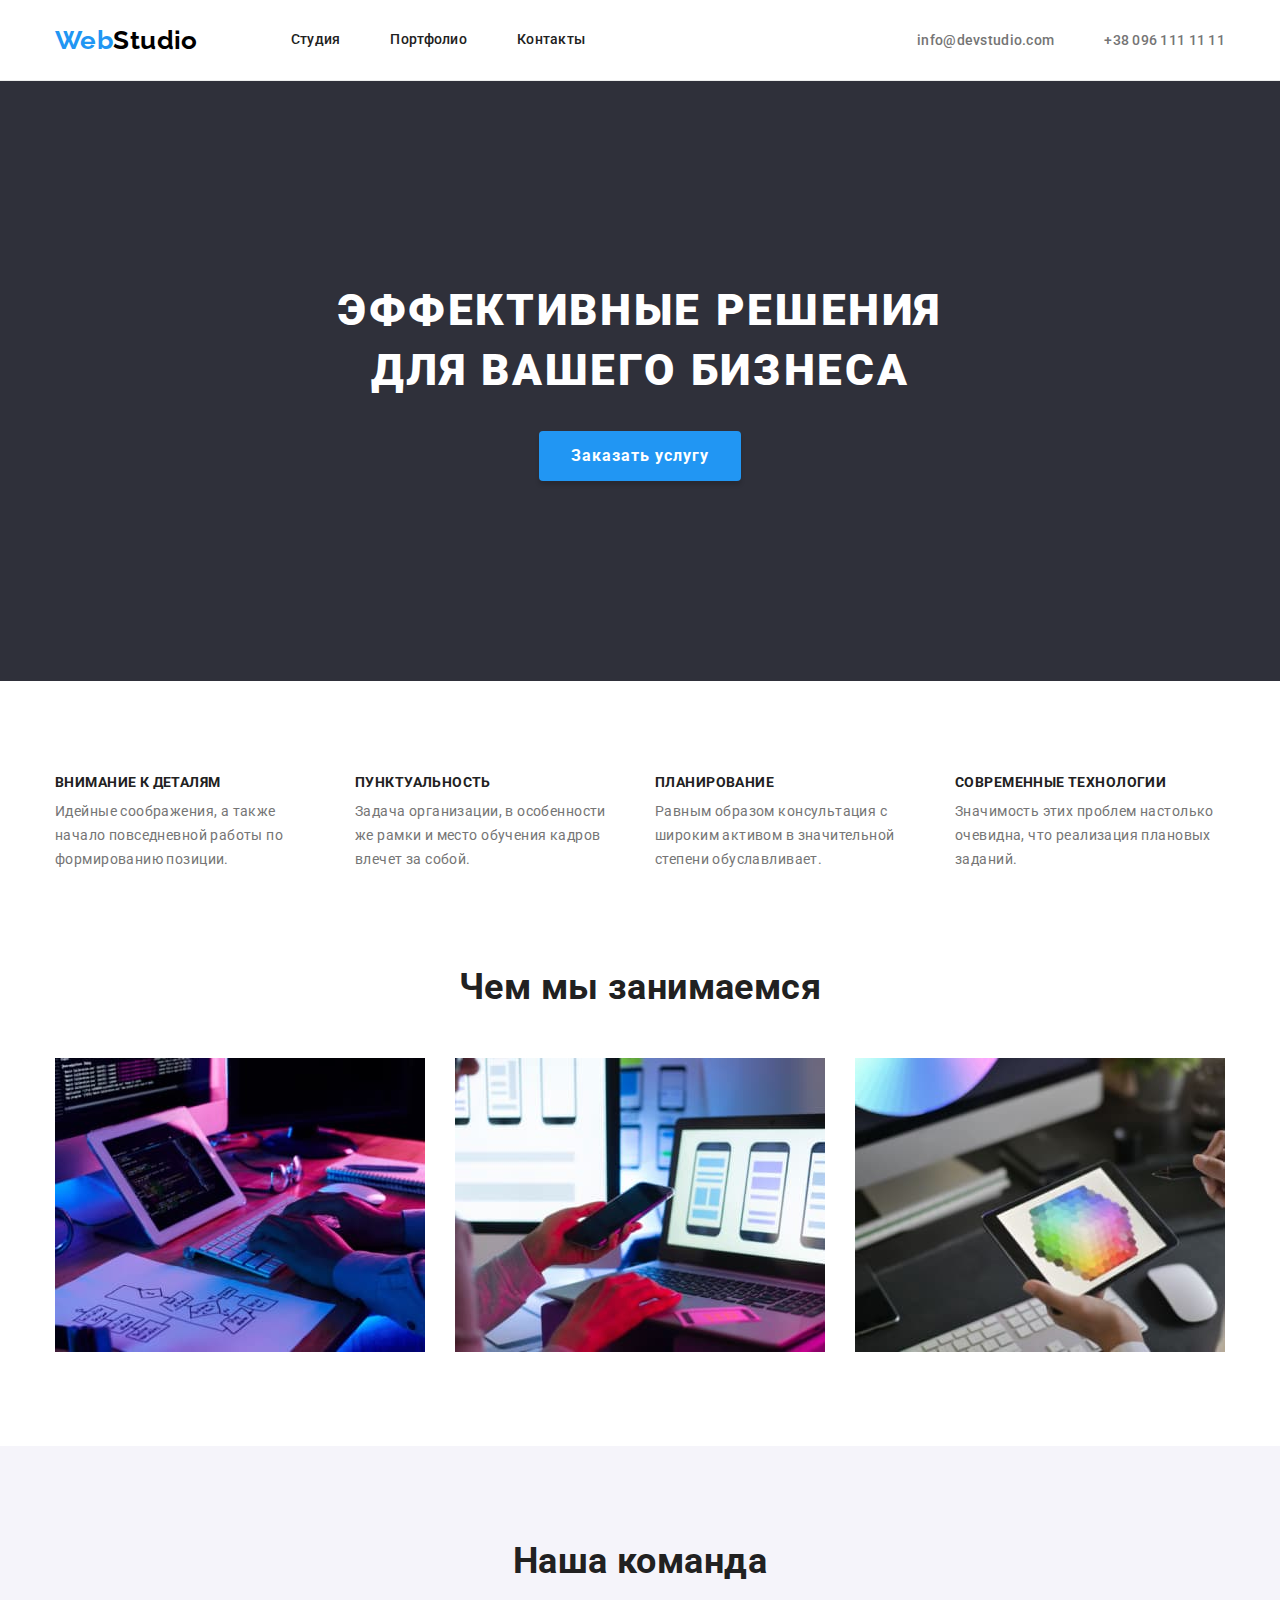
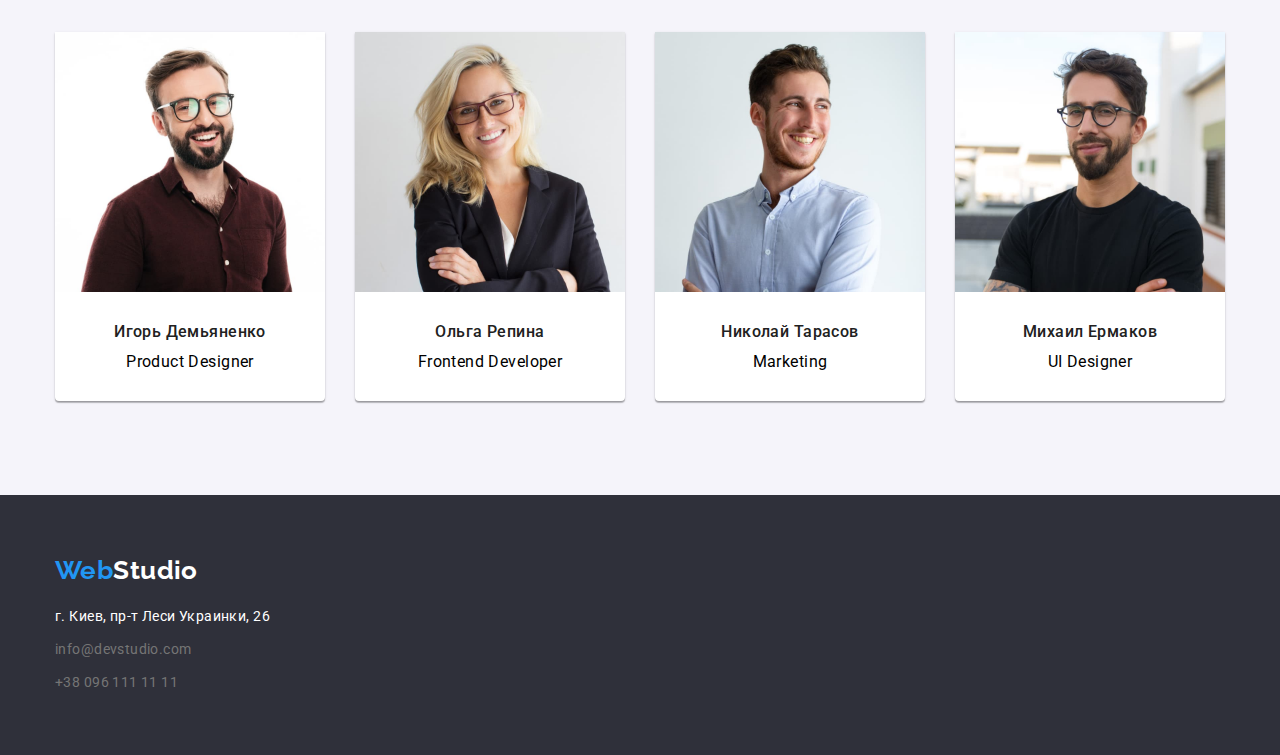
==== commit 31533807: "сделал правки ментора" ====
--- a/index.html
+++ b/index.html
@@ -124,8 +124,8 @@
     <footer class="footer">
        <div class="container">
         
-            <a href="/" lang="en" class="logo-footer"><span class="logo1">Web</span><span class="logo2">Studio</span></a>
-           
+                <a href="/" lang="en" class="logo-footer"><span class="logo1">Web</span><span class="logo2">Studio</span></a>
+            
         
             <address class="adress">г. Киев, пр-т Леси Украинки, 26</address>
         
--- a/css/styles.css
+++ b/css/styles.css
@@ -110,6 +110,7 @@
 .site-nav .link {
   display: block;
   padding-top: 32px;
+  padding-bottom: 32px;
 
   color: var(--heading-color);
   font-weight: 500;
@@ -141,8 +142,8 @@
 
 .footer {
   background-color: var(--footer-color);
+  padding-top: 60px;
   padding-bottom: 60px;
-  padding-top: 60px;
 }
 
 .adress {
